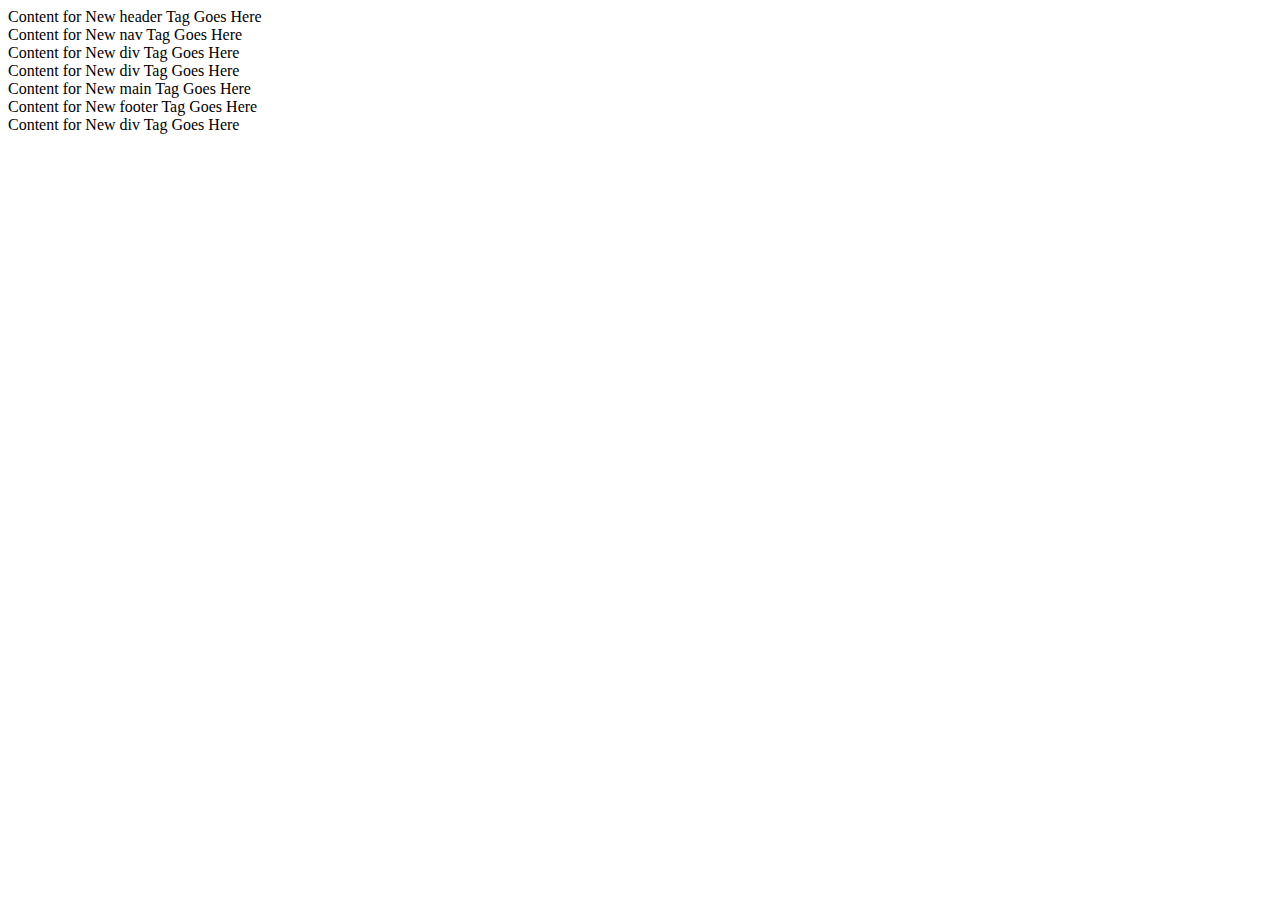
==== index.html @ e375dfa1 "created layout" ====
<!doctype html>
<html>
<head>
<meta charset="utf-8">
<title>index</title>
</head>

<body>
<div class="page-container">
  <header>Content for New header Tag Goes Here</header>
  <nav>Content for New nav Tag Goes Here</nav>
  <main>
    <div class="content-container">Content for New div Tag Goes Here</div>
    <div class="sidebar">Content for New div Tag Goes Here</div>
  Content for New main Tag Goes Here</main>
  <footer>Content for New footer Tag Goes Here</footer>
Content for New div Tag Goes Here</div>
</body>
</html>
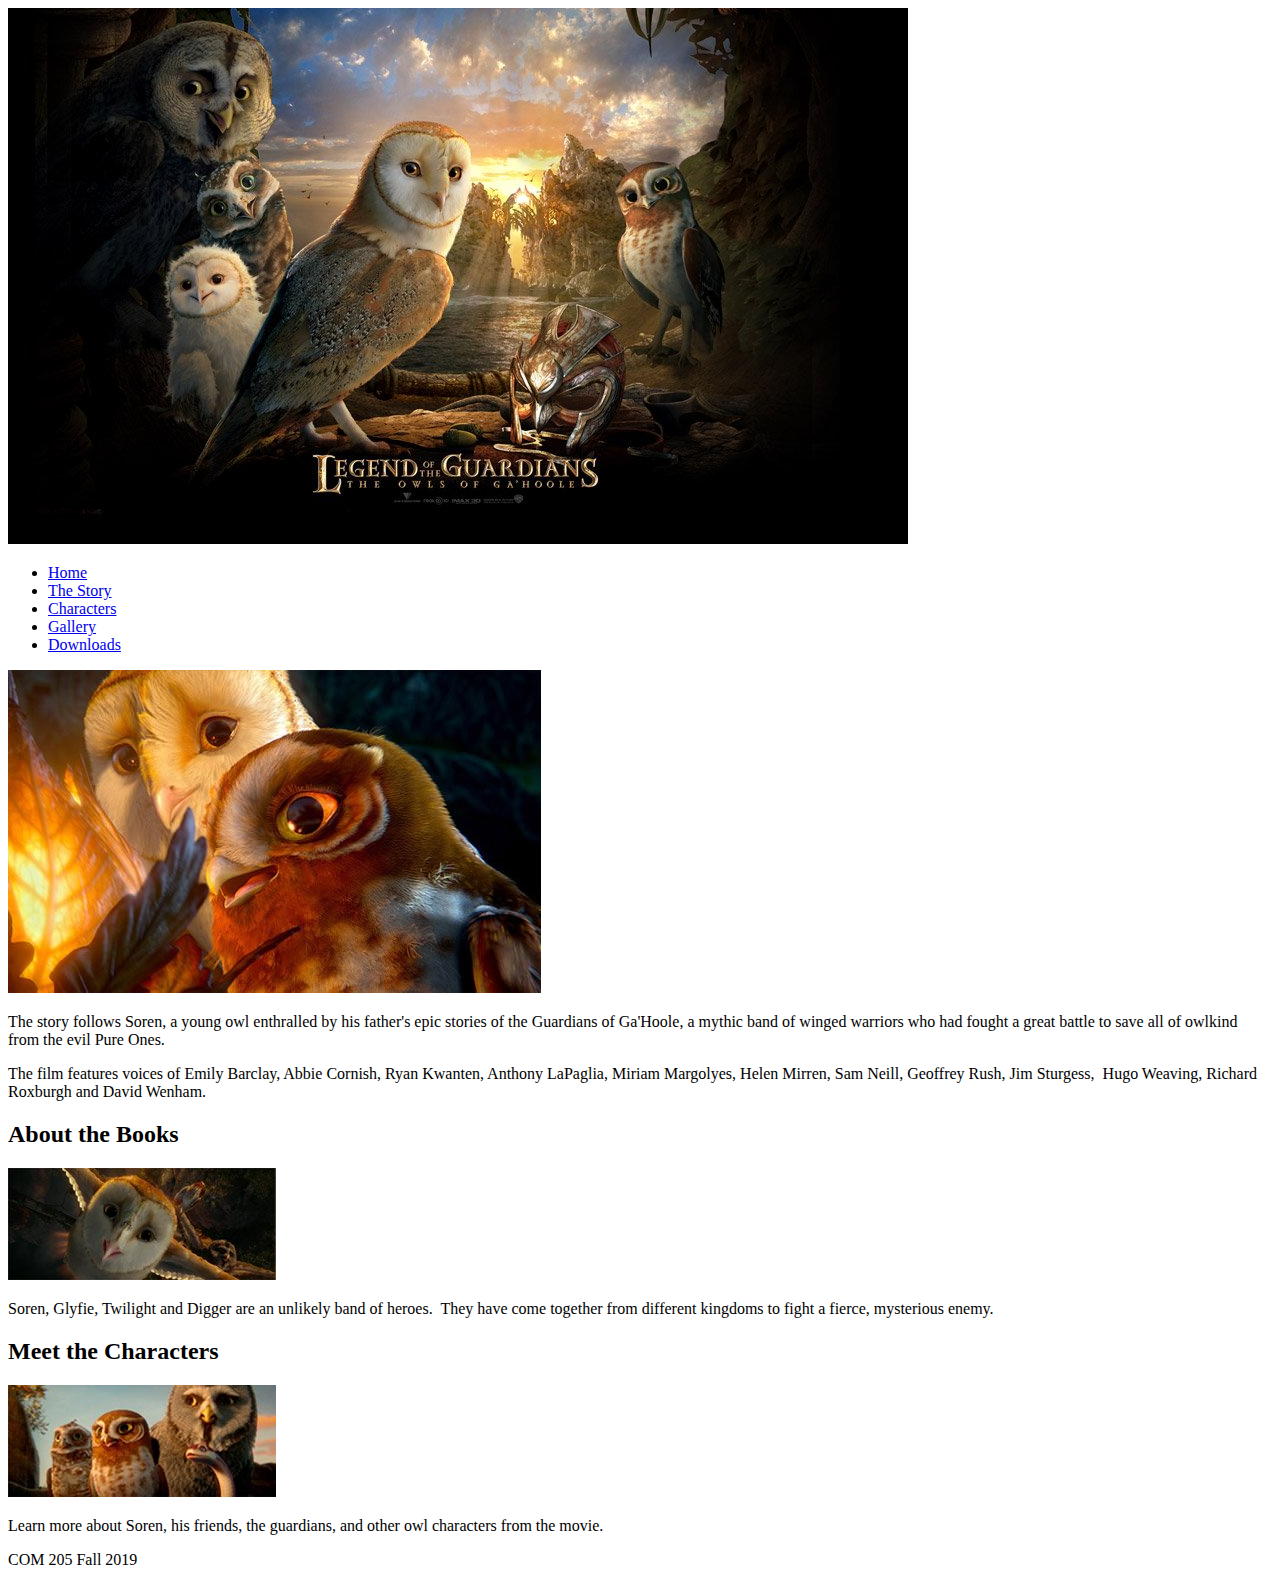
==== commit cccd58c2: "Added Content to page" ====
--- a/index.html
+++ b/index.html
@@ -7,13 +7,32 @@
 
 <body>
 <div class="page-container">
-  <header>Content for New header Tag Goes Here</header>
-  <nav>Content for New nav Tag Goes Here</nav>
+  <header><img src="images/guardians_banner.jpg" width="900" height="536" alt="The Owl Homies"/></header>
+  <nav>
+    <ul>
+      <li><a href="index.html" target="_blank">Home</a></li>
+      <li><a href="index.html" target="_blank">The Story</a></li>
+      <li><a href="index.html" target="_blank">Characters</a></li>
+      <li><a href="index.html" target="_blank">Gallery</a></li>
+      <li><a href="index.html" target="_blank">Downloads</a></li>
+    </ul>
+  </nav>
   <main>
-    <div class="content-container">Content for New div Tag Goes Here</div>
-    <div class="sidebar">Content for New div Tag Goes Here</div>
-  Content for New main Tag Goes Here</main>
-  <footer>Content for New footer Tag Goes Here</footer>
-Content for New div Tag Goes Here</div>
+    <div class="content-container">
+      <p><img src="images/video_placeholder.jpg" width="533" height="323" alt="Soren and Glyfie"/></p>
+      <p>The story follows Soren, a young owl enthralled by his  father's epic stories of the Guardians of Ga'Hoole, a mythic band of winged  warriors who had fought a great battle to save all of owlkind from the evil  Pure Ones.</p>
+      <p>The film features voices of Emily Barclay, Abbie Cornish,  Ryan Kwanten, Anthony LaPaglia, Miriam Margolyes, Helen Mirren, Sam Neill,  Geoffrey Rush, Jim Sturgess,  Hugo  Weaving, Richard Roxburgh and David Wenham.</p>
+    </div>
+    <div class="sidebar">
+      <h2>About the Books</h2>
+      <img src="images/soren_in_flight.jpg" width="268" height="112" alt="Our boy Soarin"/>
+      <p>Soren, Glyfie, Twilight and Digger are an unlikely band of  heroes.  They have come together from different  kingdoms to fight a fierce, mysterious enemy.   </p>
+      <h2>Meet the Characters</h2>
+      <img src="images/meet_characters.jpg" width="268" height="112" alt="Meet the Characters"/>
+      <p>Learn more about Soren, his friends, the guardians, and  other owl characters from the movie.     </p>
+    </div>
+  </main>
+  <footer>COM 205 Fall 2019</footer>
+</div>
 </body>
 </html>
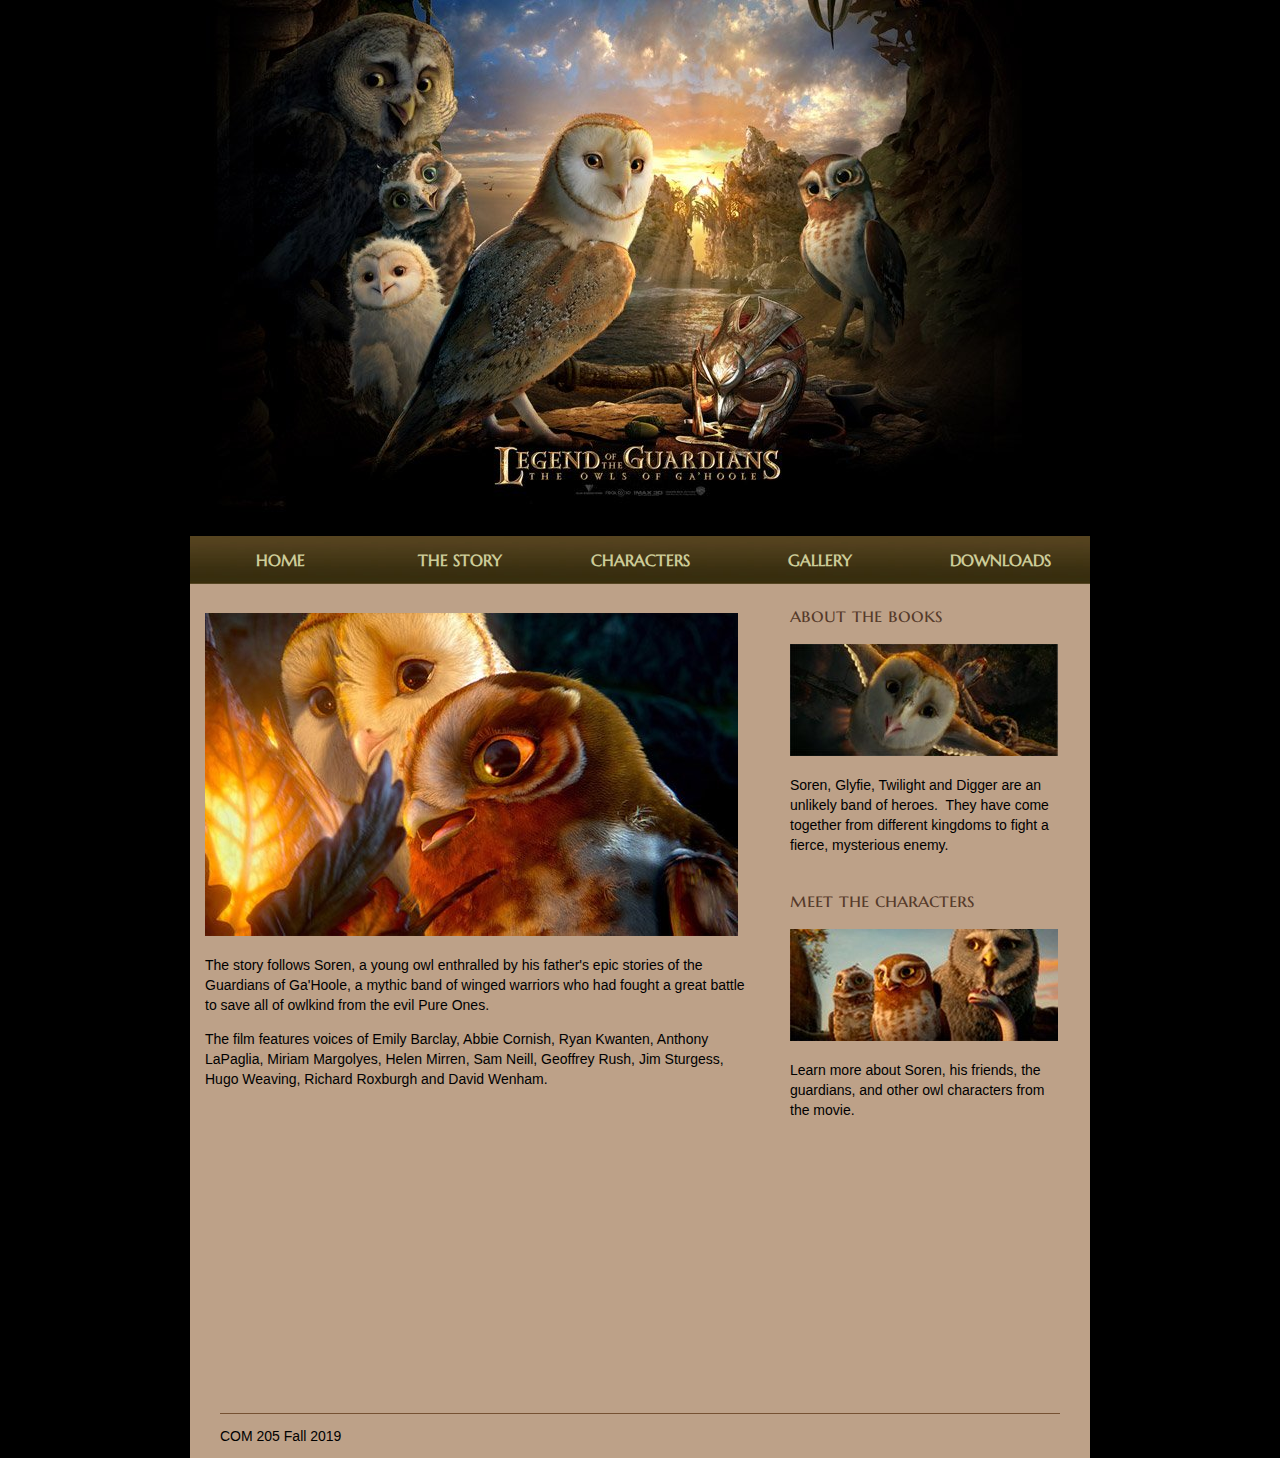
==== commit 05f47fde: "Latest Dump" ====
--- a/index.html
+++ b/index.html
@@ -3,6 +3,7 @@
 <head>
 <meta charset="utf-8">
 <title>index</title>
+<link href="styles.css" rel="stylesheet" type="text/css">
 </head>
 
 <body>
@@ -22,6 +23,7 @@
       <p><img src="images/video_placeholder.jpg" width="533" height="323" alt="Soren and Glyfie"/></p>
       <p>The story follows Soren, a young owl enthralled by his  father's epic stories of the Guardians of Ga'Hoole, a mythic band of winged  warriors who had fought a great battle to save all of owlkind from the evil  Pure Ones.</p>
       <p>The film features voices of Emily Barclay, Abbie Cornish,  Ryan Kwanten, Anthony LaPaglia, Miriam Margolyes, Helen Mirren, Sam Neill,  Geoffrey Rush, Jim Sturgess,  Hugo  Weaving, Richard Roxburgh and David Wenham.</p>
+      <iframe width="515" height="290" src="https://www.youtube.com/embed/x8RKCmkOyB4" frameborder="0" allow="accelerometer; autoplay; encrypted-media; gyroscope; picture-in-picture" allowfullscreen></iframe>
     </div>
     <div class="sidebar">
       <h2>About the Books</h2>
--- a/styles.css
+++ b/styles.css
@@ -0,0 +1,119 @@
+@charset "utf-8";
+
+@import url('https://fonts.googleapis.com/css?family=Marcellus+SC&display=swap');
+
+body {
+	padding: 0;
+	margin: 0;
+	color: #000000;
+	font-size: 14px;
+	line-height: 20px;
+	font-family: Gotham, "Helvetica Neue", Helvetica, Arial, sans-serif;
+	background-color: #000000;
+}
+.page-container {
+	margin: 0 auto;
+	width: 900px;
+	background-color: #bda188;
+}
+.content-container {
+	padding: 15px 0;
+	float: left;
+	width: 540px;
+
+}
+h2 {
+	font-size: 20px;
+	font-weight: 400;
+	color: #563A2A;
+	text-transform: lowercase;
+	margin: 0;
+	padding: 22px 0 18px 0;
+	font-family: 'Marcellus SC',Cambria, "Hoefler Text", "Liberation Serif", Times, "Times New Roman", serif;
+}
+
+h1{
+	font-size: 30px;
+	font-weight: 400;
+	color: #563A2A;
+	text-transform: lowercase;
+	margin: 0 0 18px 0;
+	padding: 22px 0 18px 0;
+	font-family: 'Marcellus SC',Cambria, "Hoefler Text", "Liberation Serif", Times, "Times New Roman", serif;
+}
+
+main {
+	padding: 0 15px;
+	overflow: auto;
+	
+}
+.gallery {
+	padding: 0;
+	margin: 15px 0px;
+	list-style-type: none;
+}
+.gallery li {
+	margin-top: 32px;
+	margin-right: px0px;
+	margin-left: px0px;
+	margin-bottom: 32px;
+	padding: 9px 15px 18px 15px;
+	overflow-x: auto;
+	overflow-y: auto;
+	float: left;
+}
+.imageborder {
+	border: 5px solid #765132;
+}
+
+
+
+.sidebar {
+	padding: 0 15px;
+	float: right;
+	width: 270px;
+}
+footer {
+	padding: 12px 0;
+	margin: 0 30px;
+	border-top: 1px solid #765132;
+	clear: both;
+}
+nav {
+	background-color: #413615;
+	background-image: url(images/nav_bg.jpg);
+	background-repeat: repeat-x;
+	background-position: left top;
+	height: 48px;
+}
+nav ul {
+	padding: 0;
+	margin: 0;
+	list-style-type: none;
+}
+nav ul li {
+	width: 180px;
+	float: left;
+	text-align: center;
+}
+nav ul li a {
+	padding: 0;
+	line-height: 48px;
+	display: block;
+	text-decoration: none;
+	color: #CCCC99;
+	font-weight: bold;
+	font-size: 16px;
+	text-transform: uppercase;
+	font-family: 'Marcellus SC',Cambria, "Hoefler Text", "Liberation Serif", Times, "Times New Roman", serif;
+}
+nav ul li a:hover {
+	background-color: #2D230B;
+	color: #FFFFFF;
+}
+
+header {
+	padding: 0;
+	margin: 0;
+	height: 536px;
+}
